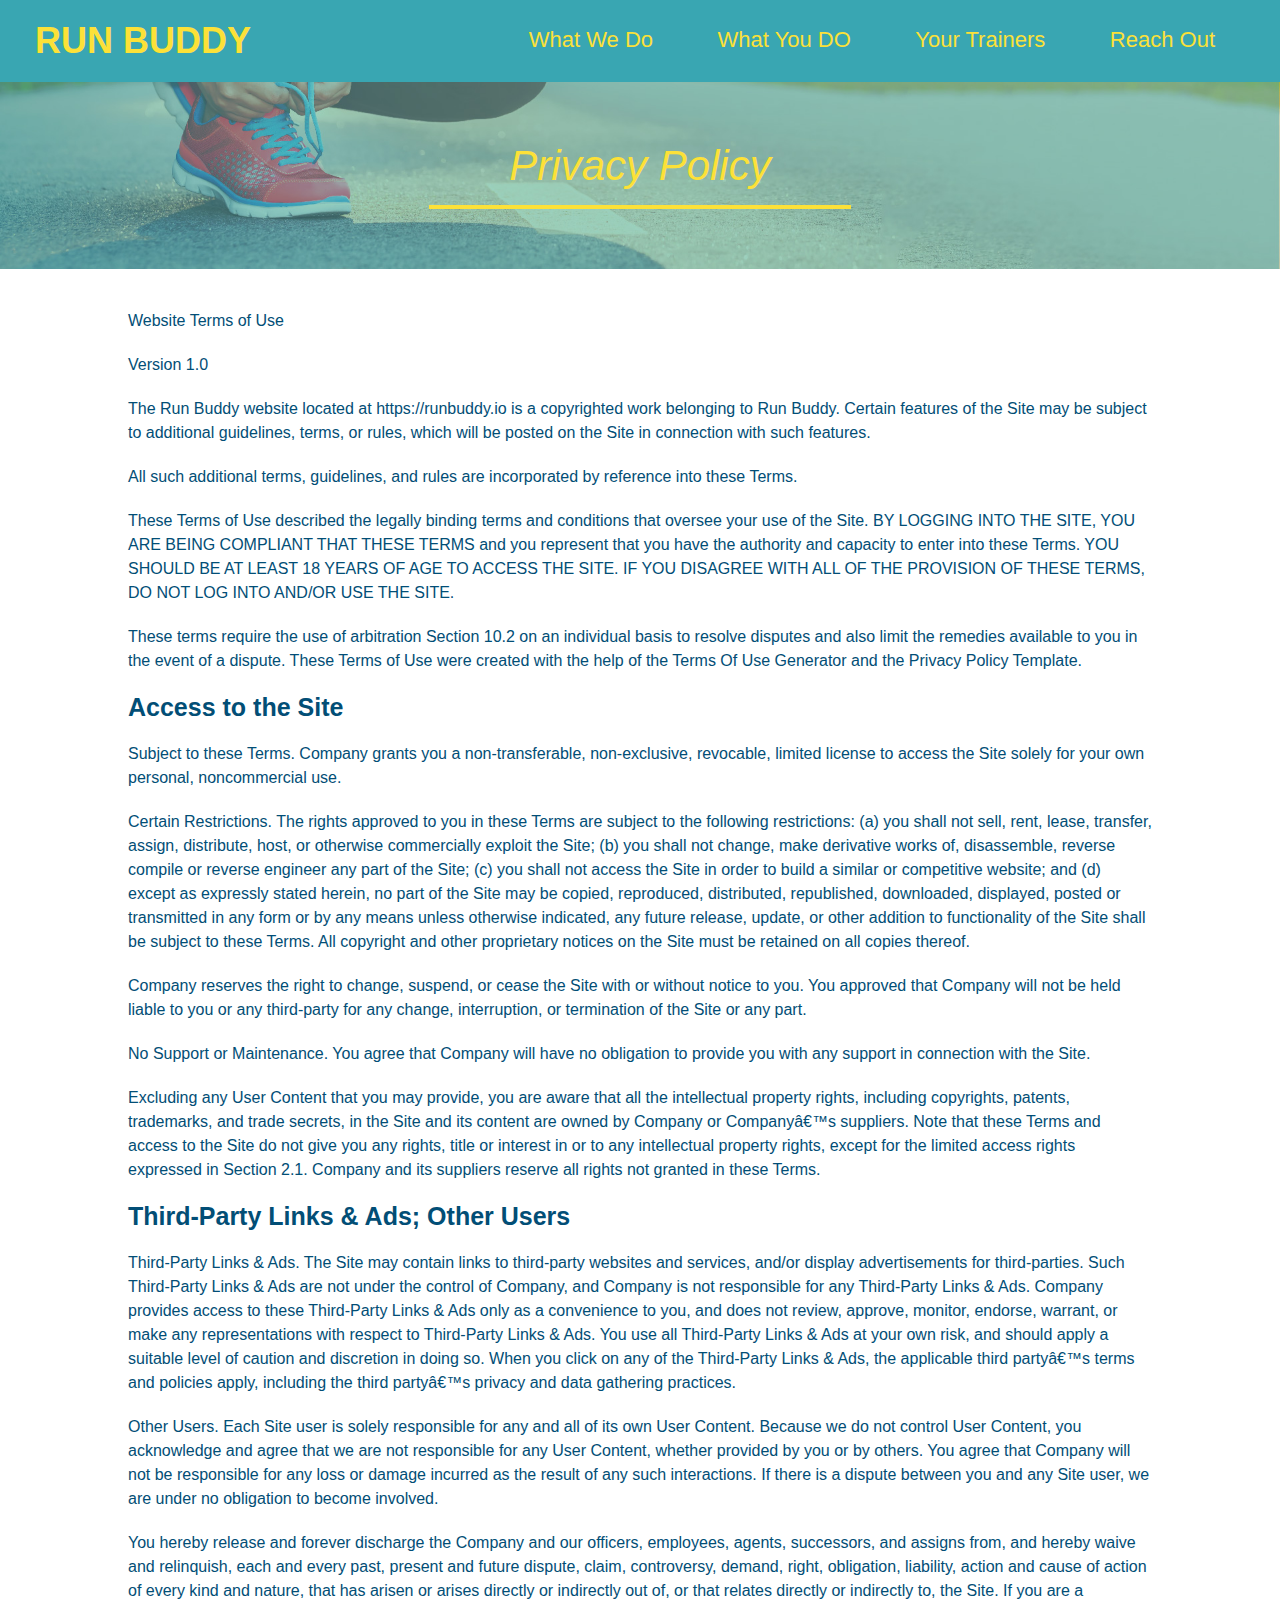
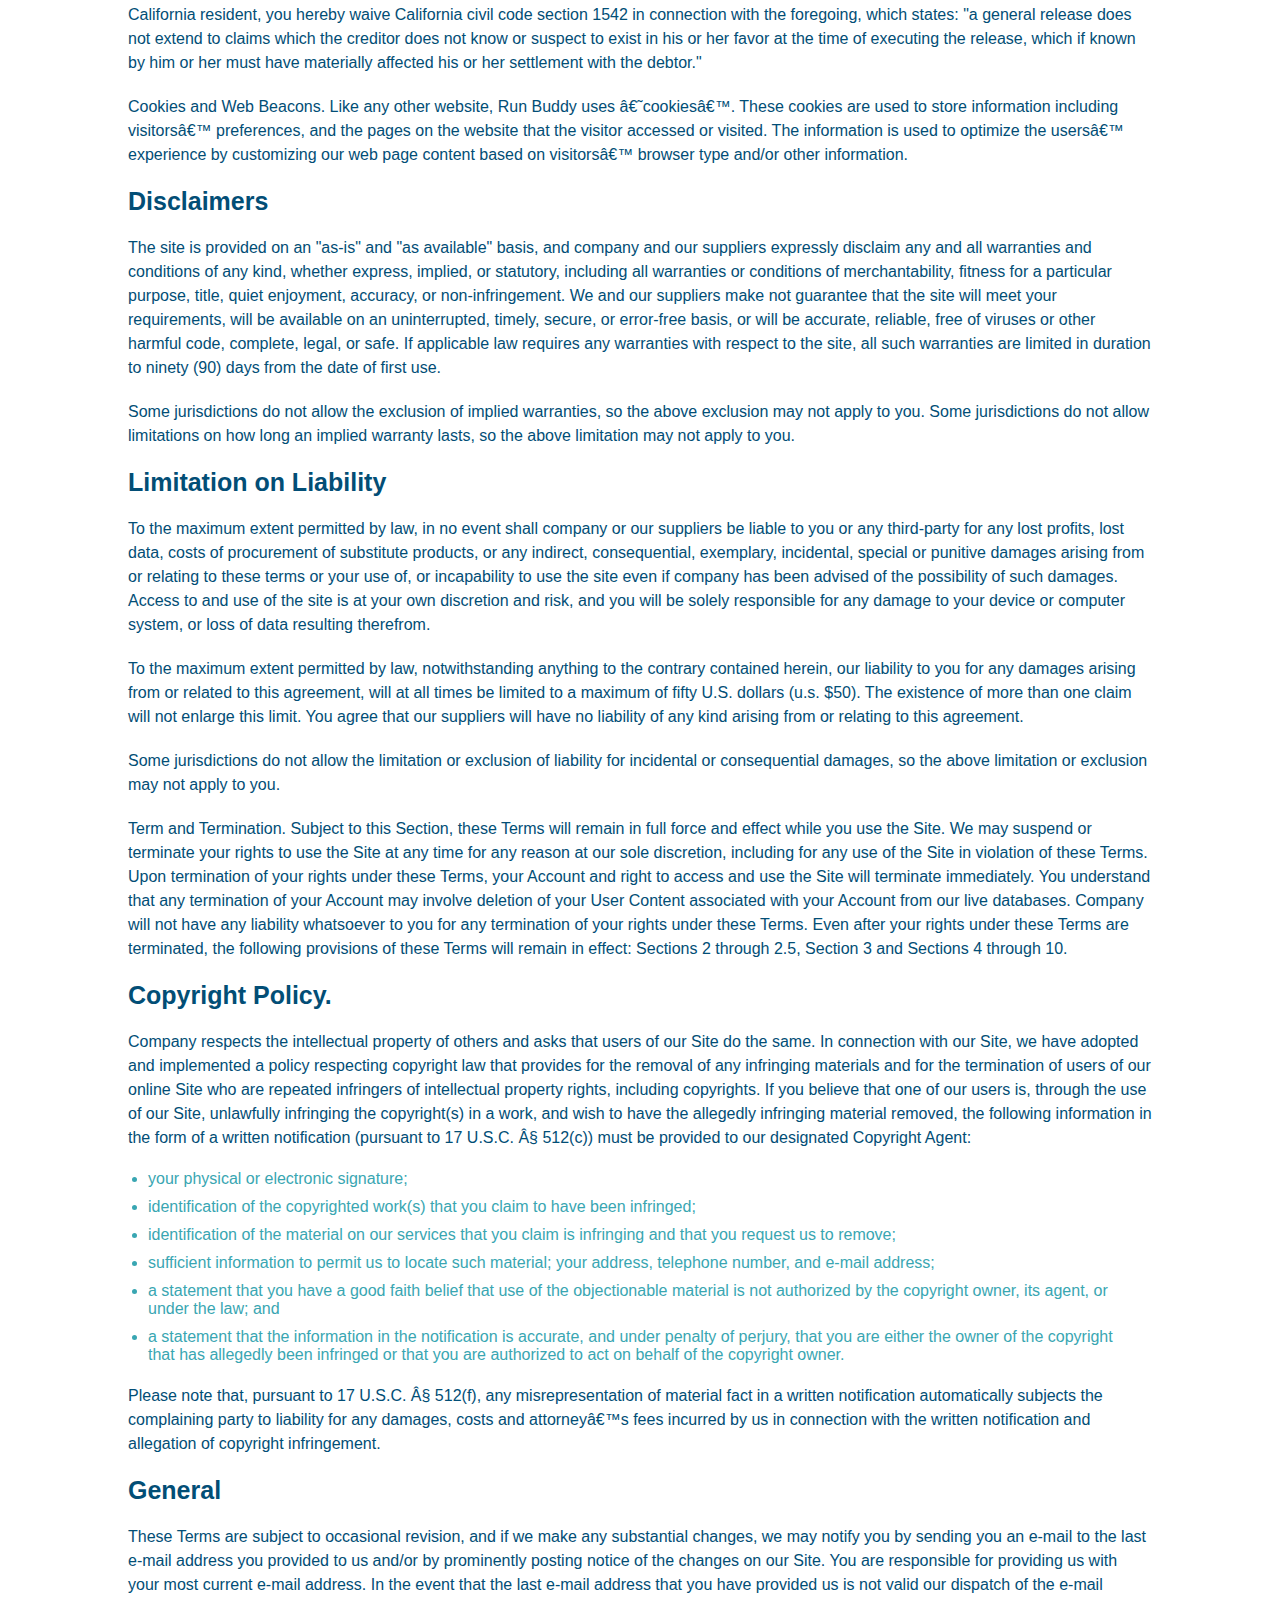
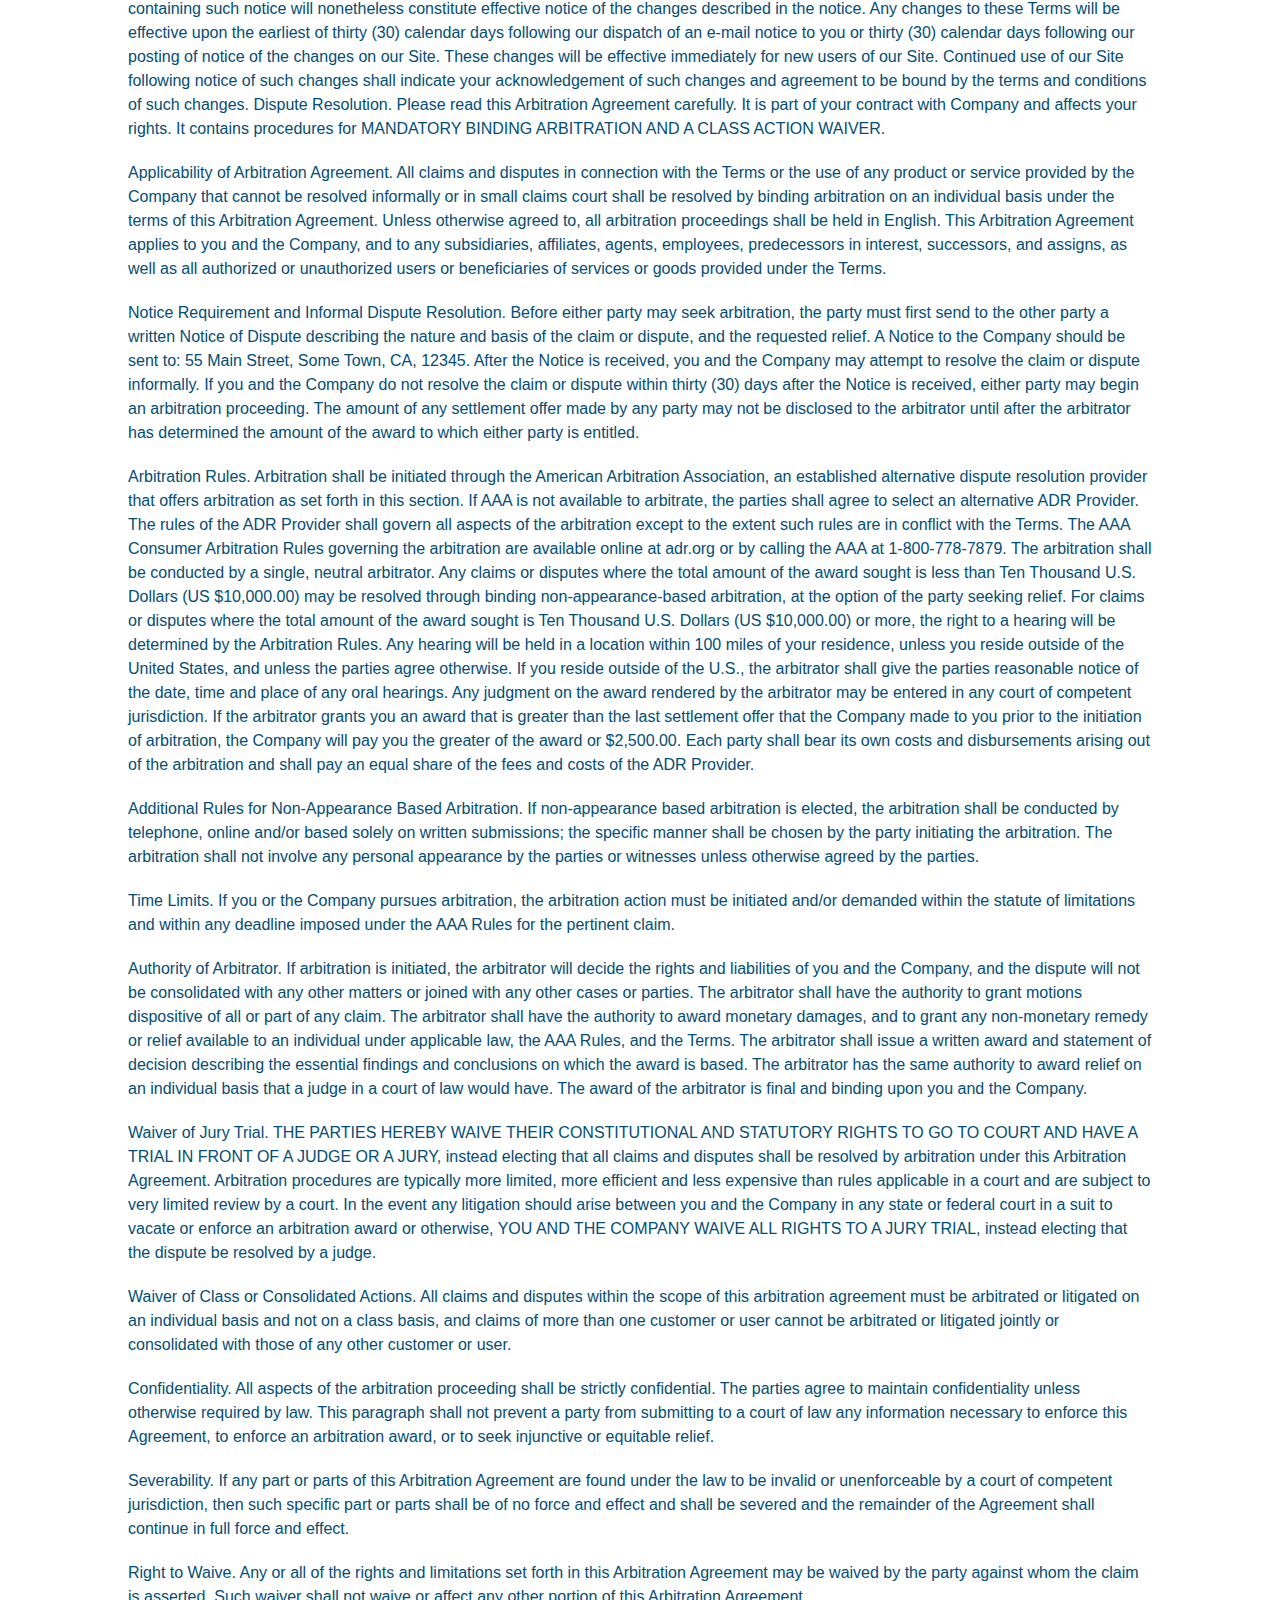
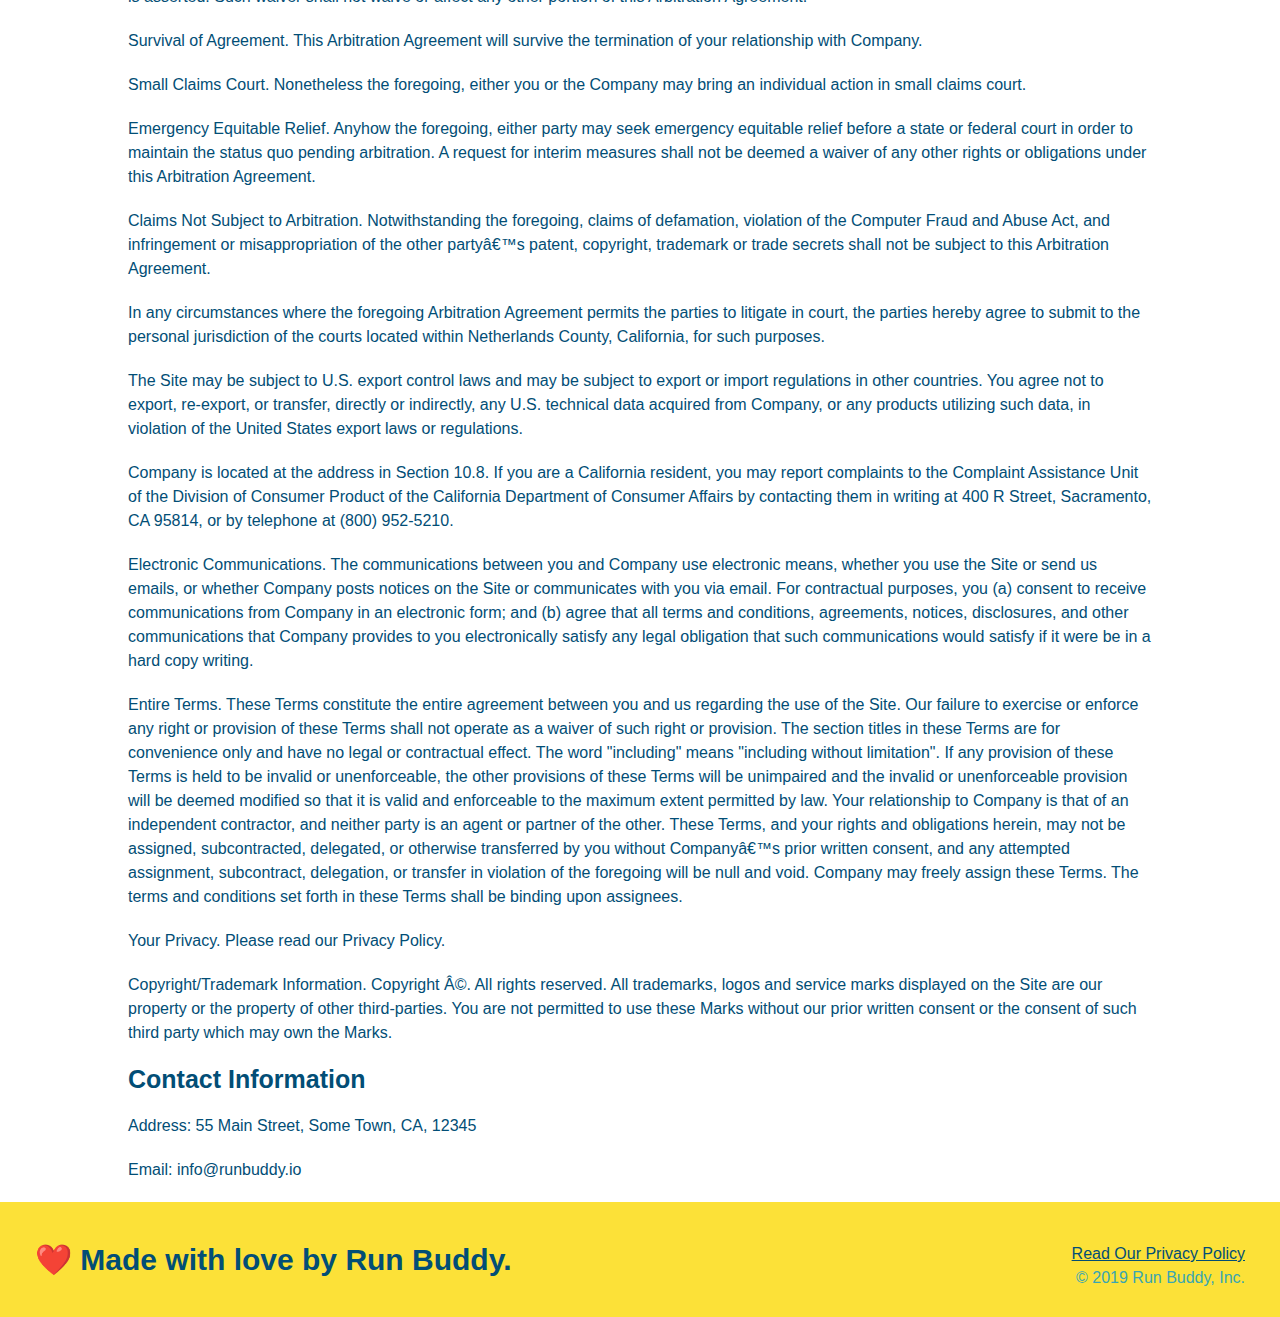
==== privacy-policy.html @ 594e15ac "update" ====
<!DOCTYPE html>
<html lang="en">
  <head>
    <meta charset="UTF-8" />
    <title>Privacy Policy - Run Buddy</title>
    <link rel="stylesheet" href="./assets/css/style.css" />
    <link rel="stylesheet" href="./assets/css/secondary-styles.css" />
  </head>
  <body>
    <header>
        <h1>
            <a href="/">RUN BUDDY</a>
        </h1>
        <nav>
            <!-- Unordered list element -->
            <ul>
                <!-- List item element     -->
                <li>
                    <!-- Anchor element -->
                    <a href="./index.html#what-we-do">What We Do</a>
                </li>
                <li>
                    <a href="./index.html#what-you-do">What You DO</a>
                </li>
                <li>
                    <a href="./index.html#your-trainers">Your Trainers</a>
                </li>
                <li>
                    <a href="./index.html#reach-out">Reach Out</a>
                </li>
            </ul>
        </nav>
      </header>
    <section class="hero">
        <h2 class="page-title">
            Privacy Policy
        </h2>
    </section>
    <article class="secondary-content">
        
      <p>
        Website Terms of Use
      </p>

      <p>
        Version 1.0
      </p>

      <p>
        The Run Buddy website located at https://runbuddy.io is a copyrighted work belonging to Run Buddy. Certain
        features of the Site may be subject to additional guidelines, terms, or rules, which will be posted on the Site
        in connection with such features.
      </p>

      <p>
        All such additional terms, guidelines, and rules are incorporated by reference into these Terms.
      </p>

      <p>
        These Terms of Use described the legally binding terms and conditions that oversee your use of the Site. BY
        LOGGING INTO THE SITE, YOU ARE BEING COMPLIANT THAT THESE TERMS and you represent that you have the authority
        and capacity to enter into these Terms. YOU SHOULD BE AT LEAST 18 YEARS OF AGE TO ACCESS THE SITE. IF YOU
        DISAGREE WITH ALL OF THE PROVISION OF THESE TERMS, DO NOT LOG INTO AND/OR USE THE SITE.
      </p>

      <p>
        These terms require the use of arbitration Section 10.2 on an individual basis to resolve disputes and also
        limit the remedies available to you in the event of a dispute. These Terms of Use were created with the help of
        the Terms Of Use Generator and the Privacy Policy Template.
      </p>

      <h3>
        Access to the Site
      </h3>

      <p>
        Subject to these Terms. Company grants you a non-transferable, non-exclusive, revocable, limited license to
        access the Site solely for your own personal, noncommercial use.
      </p>

      <p>
        Certain Restrictions. The rights approved to you in these Terms are subject to the following restrictions: (a)
        you shall not sell, rent, lease, transfer, assign, distribute, host, or otherwise commercially exploit the Site;
        (b) you shall not change, make derivative works of, disassemble, reverse compile or reverse engineer any part of
        the Site; (c) you shall not access the Site in order to build a similar or competitive website; and (d) except
        as expressly stated herein, no part of the Site may be copied, reproduced, distributed, republished, downloaded,
        displayed, posted or transmitted in any form or by any means unless otherwise indicated, any future release,
        update, or other addition to functionality of the Site shall be subject to these Terms. All copyright and other
        proprietary notices on the Site must be retained on all copies thereof.
      </p>

      <p>
        Company reserves the right to change, suspend, or cease the Site with or without notice to you. You approved
        that Company will not be held liable to you or any third-party for any change, interruption, or termination of
        the Site or any part.
      </p>

      <p>
        No Support or Maintenance. You agree that Company will have no obligation to provide you with any support in
        connection with the Site.
      </p>

      <p>
        Excluding any User Content that you may provide, you are aware that all the intellectual property rights,
        including copyrights, patents, trademarks, and trade secrets, in the Site and its content are owned by Company
        or Companyâ€™s suppliers. Note that these Terms and access to the Site do not give you any rights, title or
        interest in or to any intellectual property rights, except for the limited access rights expressed in Section
        2.1. Company and its suppliers reserve all rights not granted in these Terms.
      </p>

      <h3>
        Third-Party Links & Ads; Other Users
      </h3>

      <p>
        Third-Party Links & Ads. The Site may contain links to third-party websites and services, and/or display
        advertisements for third-parties. Such Third-Party Links & Ads are not under the control of Company, and Company
        is not responsible for any Third-Party Links & Ads. Company provides access to these Third-Party Links & Ads
        only as a convenience to you, and does not review, approve, monitor, endorse, warrant, or make any
        representations with respect to Third-Party Links & Ads. You use all Third-Party Links & Ads at your own risk,
        and should apply a suitable level of caution and discretion in doing so. When you click on any of the
        Third-Party Links & Ads, the applicable third partyâ€™s terms and policies apply, including the third partyâ€™s
        privacy and data gathering practices.
      </p>

      <p>
        Other Users. Each Site user is solely responsible for any and all of its own User Content. Because we do not
        control User Content, you acknowledge and agree that we are not responsible for any User Content, whether
        provided by you or by others. You agree that Company will not be responsible for any loss or damage incurred as
        the result of any such interactions. If there is a dispute between you and any Site user, we are under no
        obligation to become involved.
      </p>

      <p>
        You hereby release and forever discharge the Company and our officers, employees, agents, successors, and
        assigns from, and hereby waive and relinquish, each and every past, present and future dispute, claim,
        controversy, demand, right, obligation, liability, action and cause of action of every kind and nature, that has
        arisen or arises directly or indirectly out of, or that relates directly or indirectly to, the Site. If you are
        a California resident, you hereby waive California civil code section 1542 in connection with the foregoing,
        which states: "a general release does not extend to claims which the creditor does not know or suspect to exist
        in his or her favor at the time of executing the release, which if known by him or her must have materially
        affected his or her settlement with the debtor."
      </p>

      <p>
        Cookies and Web Beacons. Like any other website, Run Buddy uses â€˜cookiesâ€™. These cookies are used to store
        information including visitorsâ€™ preferences, and the pages on the website that the visitor accessed or visited.
        The information is used to optimize the usersâ€™ experience by customizing our web page content based on visitorsâ€™
        browser type and/or other information.
      </p>

      <h3>
        Disclaimers
      </h3>

      <p>
        The site is provided on an "as-is" and "as available" basis, and company and our suppliers expressly disclaim
        any and all warranties and conditions of any kind, whether express, implied, or statutory, including all
        warranties or conditions of merchantability, fitness for a particular purpose, title, quiet enjoyment, accuracy,
        or non-infringement. We and our suppliers make not guarantee that the site will meet your requirements, will be
        available on an uninterrupted, timely, secure, or error-free basis, or will be accurate, reliable, free of
        viruses or other harmful code, complete, legal, or safe. If applicable law requires any warranties with respect
        to the site, all such warranties are limited in duration to ninety (90) days from the date of first use.
      </p>

      <p>
        Some jurisdictions do not allow the exclusion of implied warranties, so the above exclusion may not apply to
        you. Some jurisdictions do not allow limitations on how long an implied warranty lasts, so the above limitation
        may not apply to you.
      </p>

      <h3>
        Limitation on Liability
      </h3>

      <p>
        To the maximum extent permitted by law, in no event shall company or our suppliers be liable to you or any
        third-party for any lost profits, lost data, costs of procurement of substitute products, or any indirect,
        consequential, exemplary, incidental, special or punitive damages arising from or relating to these terms or
        your use of, or incapability to use the site even if company has been advised of the possibility of such
        damages. Access to and use of the site is at your own discretion and risk, and you will be solely responsible
        for any damage to your device or computer system, or loss of data resulting therefrom.
      </p>

      <p>
        To the maximum extent permitted by law, notwithstanding anything to the contrary contained herein, our liability
        to you for any damages arising from or related to this agreement, will at all times be limited to a maximum of
        fifty U.S. dollars (u.s. $50). The existence of more than one claim will not enlarge this limit. You agree that
        our suppliers will have no liability of any kind arising from or relating to this agreement.
      </p>

      <p>
        Some jurisdictions do not allow the limitation or exclusion of liability for incidental or consequential
        damages, so the above limitation or exclusion may not apply to you.
      </p>

      <p>
        Term and Termination. Subject to this Section, these Terms will remain in full force and effect while you use
        the Site. We may suspend or terminate your rights to use the Site at any time for any reason at our sole
        discretion, including for any use of the Site in violation of these Terms. Upon termination of your rights under
        these Terms, your Account and right to access and use the Site will terminate immediately. You understand that
        any termination of your Account may involve deletion of your User Content associated with your Account from our
        live databases. Company will not have any liability whatsoever to you for any termination of your rights under
        these Terms. Even after your rights under these Terms are terminated, the following provisions of these Terms
        will remain in effect: Sections 2 through 2.5, Section 3 and Sections 4 through 10.
      </p>

      <h3>
        Copyright Policy.
      </h3>

      <p>
        Company respects the intellectual property of others and asks that users of our Site do the same. In connection
        with our Site, we have adopted and implemented a policy respecting copyright law that provides for the removal
        of any infringing materials and for the termination of users of our online Site who are repeated infringers of
        intellectual property rights, including copyrights. If you believe that one of our users is, through the use of
        our Site, unlawfully infringing the copyright(s) in a work, and wish to have the allegedly infringing material
        removed, the following information in the form of a written notification (pursuant to 17 U.S.C. Â§ 512(c)) must
        be provided to our designated Copyright Agent:
      </p>

      <ul>
        <li>
          your physical or electronic signature;
        </li>
        <li>
          identification of the copyrighted work(s) that you claim to have been infringed;
        </li>
        <li>
          identification of the material on our services that you claim is infringing and that you request us to remove;
        </li>
        <li>
          sufficient information to permit us to locate such material; your address, telephone number, and e-mail
          address;
        </li>
        <li>
          a statement that you have a good faith belief that use of the objectionable material is not authorized by the
          copyright owner, its agent, or under the law; and
        </li>
        <li>
          a statement that the information in the notification is accurate, and under penalty of perjury, that you are
          either the owner of the copyright that has allegedly been infringed or that you are authorized to act on
          behalf of the copyright owner.
        </li>
      </ul>

      <p>
        Please note that, pursuant to 17 U.S.C. Â§ 512(f), any misrepresentation of material fact in a written
        notification automatically subjects the complaining party to liability for any damages, costs and attorneyâ€™s
        fees incurred by us in connection with the written notification and allegation of copyright infringement.
      </p>

      <h3>
        General
      </h3>

      <p>
        These Terms are subject to occasional revision, and if we make any substantial changes, we may notify you by
        sending you an e-mail to the last e-mail address you provided to us and/or by prominently posting notice of the
        changes on our Site. You are responsible for providing us with your most current e-mail address. In the event
        that the last e-mail address that you have provided us is not valid our dispatch of the e-mail containing such
        notice will nonetheless constitute effective notice of the changes described in the notice. Any changes to these
        Terms will be effective upon the earliest of thirty (30) calendar days following our dispatch of an e-mail
        notice to you or thirty (30) calendar days following our posting of notice of the changes on our Site. These
        changes will be effective immediately for new users of our Site. Continued use of our Site following notice of
        such changes shall indicate your acknowledgement of such changes and agreement to be bound by the terms and
        conditions of such changes. Dispute Resolution. Please read this Arbitration Agreement carefully. It is part of
        your contract with Company and affects your rights. It contains procedures for MANDATORY BINDING ARBITRATION AND
        A CLASS ACTION WAIVER.
      </p>

      <p>
        Applicability of Arbitration Agreement. All claims and disputes in connection with the Terms or the use of any
        product or service provided by the Company that cannot be resolved informally or in small claims court shall be
        resolved by binding arbitration on an individual basis under the terms of this Arbitration Agreement. Unless
        otherwise agreed to, all arbitration proceedings shall be held in English. This Arbitration Agreement applies to
        you and the Company, and to any subsidiaries, affiliates, agents, employees, predecessors in interest,
        successors, and assigns, as well as all authorized or unauthorized users or beneficiaries of services or goods
        provided under the Terms.
      </p>

      <p>
        Notice Requirement and Informal Dispute Resolution. Before either party may seek arbitration, the party must
        first send to the other party a written Notice of Dispute describing the nature and basis of the claim or
        dispute, and the requested relief. A Notice to the Company should be sent to: 55 Main Street, Some Town, CA,
        12345. After the Notice is received, you and the Company may attempt to resolve the claim or dispute informally.
        If you and the Company do not resolve the claim or dispute within thirty (30) days after the Notice is received,
        either party may begin an arbitration proceeding. The amount of any settlement offer made by any party may not
        be disclosed to the arbitrator until after the arbitrator has determined the amount of the award to which either
        party is entitled.
      </p>

      <p>
        Arbitration Rules. Arbitration shall be initiated through the American Arbitration Association, an established
        alternative dispute resolution provider that offers arbitration as set forth in this section. If AAA is not
        available to arbitrate, the parties shall agree to select an alternative ADR Provider. The rules of the ADR
        Provider shall govern all aspects of the arbitration except to the extent such rules are in conflict with the
        Terms. The AAA Consumer Arbitration Rules governing the arbitration are available online at adr.org or by
        calling the AAA at 1-800-778-7879. The arbitration shall be conducted by a single, neutral arbitrator. Any
        claims or disputes where the total amount of the award sought is less than Ten Thousand U.S. Dollars (US
        $10,000.00) may be resolved through binding non-appearance-based arbitration, at the option of the party seeking
        relief. For claims or disputes where the total amount of the award sought is Ten Thousand U.S. Dollars (US
        $10,000.00) or more, the right to a hearing will be determined by the Arbitration Rules. Any hearing will be
        held in a location within 100 miles of your residence, unless you reside outside of the United States, and
        unless the parties agree otherwise. If you reside outside of the U.S., the arbitrator shall give the parties
        reasonable notice of the date, time and place of any oral hearings. Any judgment on the award rendered by the
        arbitrator may be entered in any court of competent jurisdiction. If the arbitrator grants you an award that is
        greater than the last settlement offer that the Company made to you prior to the initiation of arbitration, the
        Company will pay you the greater of the award or $2,500.00. Each party shall bear its own costs and
        disbursements arising out of the arbitration and shall pay an equal share of the fees and costs of the ADR
        Provider.
      </p>

      <p>
        Additional Rules for Non-Appearance Based Arbitration. If non-appearance based arbitration is elected, the
        arbitration shall be conducted by telephone, online and/or based solely on written submissions; the specific
        manner shall be chosen by the party initiating the arbitration. The arbitration shall not involve any personal
        appearance by the parties or witnesses unless otherwise agreed by the parties.
      </p>

      <p>
        Time Limits. If you or the Company pursues arbitration, the arbitration action must be initiated and/or demanded
        within the statute of limitations and within any deadline imposed under the AAA Rules for the pertinent claim.
      </p>

      <p>
        Authority of Arbitrator. If arbitration is initiated, the arbitrator will decide the rights and liabilities of
        you and the Company, and the dispute will not be consolidated with any other matters or joined with any other
        cases or parties. The arbitrator shall have the authority to grant motions dispositive of all or part of any
        claim. The arbitrator shall have the authority to award monetary damages, and to grant any non-monetary remedy
        or relief available to an individual under applicable law, the AAA Rules, and the Terms. The arbitrator shall
        issue a written award and statement of decision describing the essential findings and conclusions on which the
        award is based. The arbitrator has the same authority to award relief on an individual basis that a judge in a
        court of law would have. The award of the arbitrator is final and binding upon you and the Company.
      </p>

      <p>
        Waiver of Jury Trial. THE PARTIES HEREBY WAIVE THEIR CONSTITUTIONAL AND STATUTORY RIGHTS TO GO TO COURT AND HAVE
        A TRIAL IN FRONT OF A JUDGE OR A JURY, instead electing that all claims and disputes shall be resolved by
        arbitration under this Arbitration Agreement. Arbitration procedures are typically more limited, more efficient
        and less expensive than rules applicable in a court and are subject to very limited review by a court. In the
        event any litigation should arise between you and the Company in any state or federal court in a suit to vacate
        or enforce an arbitration award or otherwise, YOU AND THE COMPANY WAIVE ALL RIGHTS TO A JURY TRIAL, instead
        electing that the dispute be resolved by a judge.
      </p>

      <p>
        Waiver of Class or Consolidated Actions. All claims and disputes within the scope of this arbitration agreement
        must be arbitrated or litigated on an individual basis and not on a class basis, and claims of more than one
        customer or user cannot be arbitrated or litigated jointly or consolidated with those of any other customer or
        user.
      </p>

      <p>
        Confidentiality. All aspects of the arbitration proceeding shall be strictly confidential. The parties agree to
        maintain confidentiality unless otherwise required by law. This paragraph shall not prevent a party from
        submitting to a court of law any information necessary to enforce this Agreement, to enforce an arbitration
        award, or to seek injunctive or equitable relief.
      </p>

      <p>
        Severability. If any part or parts of this Arbitration Agreement are found under the law to be invalid or
        unenforceable by a court of competent jurisdiction, then such specific part or parts shall be of no force and
        effect and shall be severed and the remainder of the Agreement shall continue in full force and effect.
      </p>

      <p>
        Right to Waive. Any or all of the rights and limitations set forth in this Arbitration Agreement may be waived
        by the party against whom the claim is asserted. Such waiver shall not waive or affect any other portion of this
        Arbitration Agreement.
      </p>

      <p>
        Survival of Agreement. This Arbitration Agreement will survive the termination of your relationship with
        Company.
      </p>

      <p>
        Small Claims Court. Nonetheless the foregoing, either you or the Company may bring an individual action in small
        claims court.
      </p>

      <p>
        Emergency Equitable Relief. Anyhow the foregoing, either party may seek emergency equitable relief before a
        state or federal court in order to maintain the status quo pending arbitration. A request for interim measures
        shall not be deemed a waiver of any other rights or obligations under this Arbitration Agreement.
      </p>

      <p>
        Claims Not Subject to Arbitration. Notwithstanding the foregoing, claims of defamation, violation of the
        Computer Fraud and Abuse Act, and infringement or misappropriation of the other partyâ€™s patent, copyright,
        trademark or trade secrets shall not be subject to this Arbitration Agreement.
      </p>

      <p>
        In any circumstances where the foregoing Arbitration Agreement permits the parties to litigate in court, the
        parties hereby agree to submit to the personal jurisdiction of the courts located within Netherlands County,
        California, for such purposes.
      </p>

      <p>
        The Site may be subject to U.S. export control laws and may be subject to export or import regulations in other
        countries. You agree not to export, re-export, or transfer, directly or indirectly, any U.S. technical data
        acquired from Company, or any products utilizing such data, in violation of the United States export laws or
        regulations.
      </p>

      <p>
        Company is located at the address in Section 10.8. If you are a California resident, you may report complaints
        to the Complaint Assistance Unit of the Division of Consumer Product of the California Department of Consumer
        Affairs by contacting them in writing at 400 R Street, Sacramento, CA 95814, or by telephone at (800) 952-5210.
      </p>

      <p>
        Electronic Communications. The communications between you and Company use electronic means, whether you use the
        Site or send us emails, or whether Company posts notices on the Site or communicates with you via email. For
        contractual purposes, you (a) consent to receive communications from Company in an electronic form; and (b)
        agree that all terms and conditions, agreements, notices, disclosures, and other communications that Company
        provides to you electronically satisfy any legal obligation that such communications would satisfy if it were be
        in a hard copy writing.
      </p>

      <p>
        Entire Terms. These Terms constitute the entire agreement between you and us regarding the use of the Site. Our
        failure to exercise or enforce any right or provision of these Terms shall not operate as a waiver of such right
        or provision. The section titles in these Terms are for convenience only and have no legal or contractual
        effect. The word "including" means "including without limitation". If any provision of these Terms is held to be
        invalid or unenforceable, the other provisions of these Terms will be unimpaired and the invalid or
        unenforceable provision will be deemed modified so that it is valid and enforceable to the maximum extent
        permitted by law. Your relationship to Company is that of an independent contractor, and neither party is an
        agent or partner of the other. These Terms, and your rights and obligations herein, may not be assigned,
        subcontracted, delegated, or otherwise transferred by you without Companyâ€™s prior written consent, and any
        attempted assignment, subcontract, delegation, or transfer in violation of the foregoing will be null and void.
        Company may freely assign these Terms. The terms and conditions set forth in these Terms shall be binding upon
        assignees.
      </p>

      <p>
        Your Privacy. Please read our Privacy Policy.
      </p>

      <p>
        Copyright/Trademark Information. Copyright Â©. All rights reserved. All trademarks, logos and service marks
        displayed on the Site are our property or the property of other third-parties. You are not permitted to use
        these Marks without our prior written consent or the consent of such third party which may own the Marks.
      </p>

      <h3>
        Contact Information
      </h3>

      <p>
        Address: 55 Main Street, Some Town, CA, 12345
      </p>

      <p>
        Email: info@runbuddy.io
      </p>

    </article>
      <footer>
        <h2>❤️ Made with love by Run Buddy.</h2>
        <div>
            <a href="#">Read Our Privacy Policy</a><br />
            &copy; 2019 Run Buddy, Inc.
          </div>
      </footer>
  </body>
</html>
---- assets/css/style.css ----
body {
  /* more on this crazy alphanumerical value in a minute! */
  color: #39a6b2;
  font-family: Helvetica, Arial, sans-serif;
}
* {
  margin: 0;
  padding: 0;
  box-sizing: border-box;
}

/* apply styles to <header> */
header {
  padding: 20px 35px;
  background-color: #39a6b2;
}
header h1 {
  font-weight: bold;
  font-size: 36px;
  color: #fce138;
  margin: 0;
}

header a {
  text-decoration: none;
  color: #fce138;
}
header nav {
  float: right;
  margin: 7px 0;
}
header nav ul li {
  display: inline;
}
header nav ul li a {
  margin: 0 30px;
  font-weight: lighter;
  font-size: 22px;
}
header h1 {
  font-weight: bold;
  font-size: 36px;
  color: #fce138;
  margin: 0;
  display: inline;
}
footer {
  background: #fce138;
  width: 100%;
  padding: 40px 35px;
}
footer h2 {
  display: inline;
  color: #024e76;
  font-size: 30px;
  margin: 0;
}
footer div {
  float: right;
  line-height: 1.5;
  text-align: right;
}
footer a {
  color: #024e76;
}
section {
  padding: 60px;
}
/* Hero Style Start */
.hero {
  background-image: url("../images/hero-bg.jpg");
  height: 600px;
  background-size: cover;
  background-position: center;
  position: relative;
}
.hero-form button {
  color: #fce138;
  background-color: #024e76;
  border: none;
  padding: 10px 20px;
  font-size: 16px;
}
/* Hero Style End */
.hero-form {
  border: 3px solid #024e76;
  background-color: #fce138;
  padding: 20px;
  width: 500px;
  color: #024e76;
  position: absolute;
  bottom: 120px;
  right: 140px; 
}
.hero-form h3 {
  margin: 0;
  font-size: 24px;
}
.hero-form p {
  margin: 5px 0 15px 0;
}
.form-input {
  border: 1px solid #024e76;
  display: block;
  padding: 7px 15px;
  font-size: 16px;
  color: #024e76;
  width: 100%;
  margin-bottom: 15px;
}
.hero-form label {
  margin: 0 5px;
}
.intro {
  text-align: center;
}
.intro p {
  line-height: 1.7;
  color: #39a6b2;
  width: 80%;
  font-size: 20px;
  margin: 0 auto;
}
.steps {
  text-align: center;
  background: #fce138;
}

.section-title {
  font-size: 55px;
  color: #024e76;
  margin-bottom: 35px;
  padding: 0 100px 20px 100px;
  display: inline-block;
  border-bottom: 3px solid;
}
.primary-border {
  border-color: #fce138;
}
.secondary-border {
  border-color: #39a6b2;
}
.steps div {
  margin-bottom: 80px;
}
.steps img {
  width: 15%;
  margin: 10px 0;
}
.steps h3 {
  color: #024e76;
  font-size: 46px;
  margin-top: 10px;
}
.steps p {
  color: #39a6b2;
  font-size: 23px;
}
.steps span {
  font-size: 38px;
}
.trainers {
  text-align: center;
}
.trainer {
  overflow: auto;
  width: 900px;
  margin: 0 auto 30px auto;
  background: #024e76;
  color: #fce138;
}
.trainer img {
  width: 35%;
  float: left;
}

.trainer-bio {
  padding: 35px;
  float: left;
  width: 65%;
}
.text-left {
  text-align: left;
}

.text-right {
  text-align: right;
}
.trainer-bio h3 {
  font-size: 32px;
  margin-bottom: 8px;
}

.trainer-bio h4 {
  font-weight: lighter;
  font-size: 26px;
  margin-bottom: 25px;
}

.trainer-bio p {
  font-size: 17px;
  line-height: 1.3;
}
.contact {
  background-color: #024e76;
  text-align: center;
}
.contact h2 {
  color: #fce138;
}
.contact-info iframe {
  width: 400px;
  height: 400px;
}
.contact-info div {
  width: 410px;
  display: inline-block;
  vertical-align: top;
  text-align: left;
  margin: 30px 0 0 60px;
  color: white;
  
}
.contact-info div h3 {
  color: #fce138;
  font-size: 32px;
  
}
.contact-info p, .contact-info address {
  margin: 20px 0;
  line-height: 1.5;
  font-size: 20px;
  font-style: normal;
}
.contact-info a {
  color: #fce138;
}

/* REACH OUT STYLES END */
---- assets/css/secondary-styles.css ----
.hero {
    background-position: bottom;
    height: auto;
    text-align: center;
    margin-bottom: 40px;
  }
  .page-title {
      color: #fce138;
      display: inline-block;
      border-bottom: 4px solid #fce138;
      padding: 0 80px 15px 80px;
      font-weight: normal;
      font-size: 42px;
      font-style: italic;
  }
  .secondary-content {
    width: 80%;
    margin: 0 auto;
    color: #024e76;

  }
  .secondary-content h3 {
    font-size: 25px;
    margin: 20px 0;

  }
  .secondary-content p {
      font-size: 16px;
      line-height: 1.5;
      margin: 20px 0;

  }
  .secondary-content ul {
      margin: 15px 20px;
  }
  .secondary-content li {
      color: #39a6b2;
      margin: 10px 0;
  }
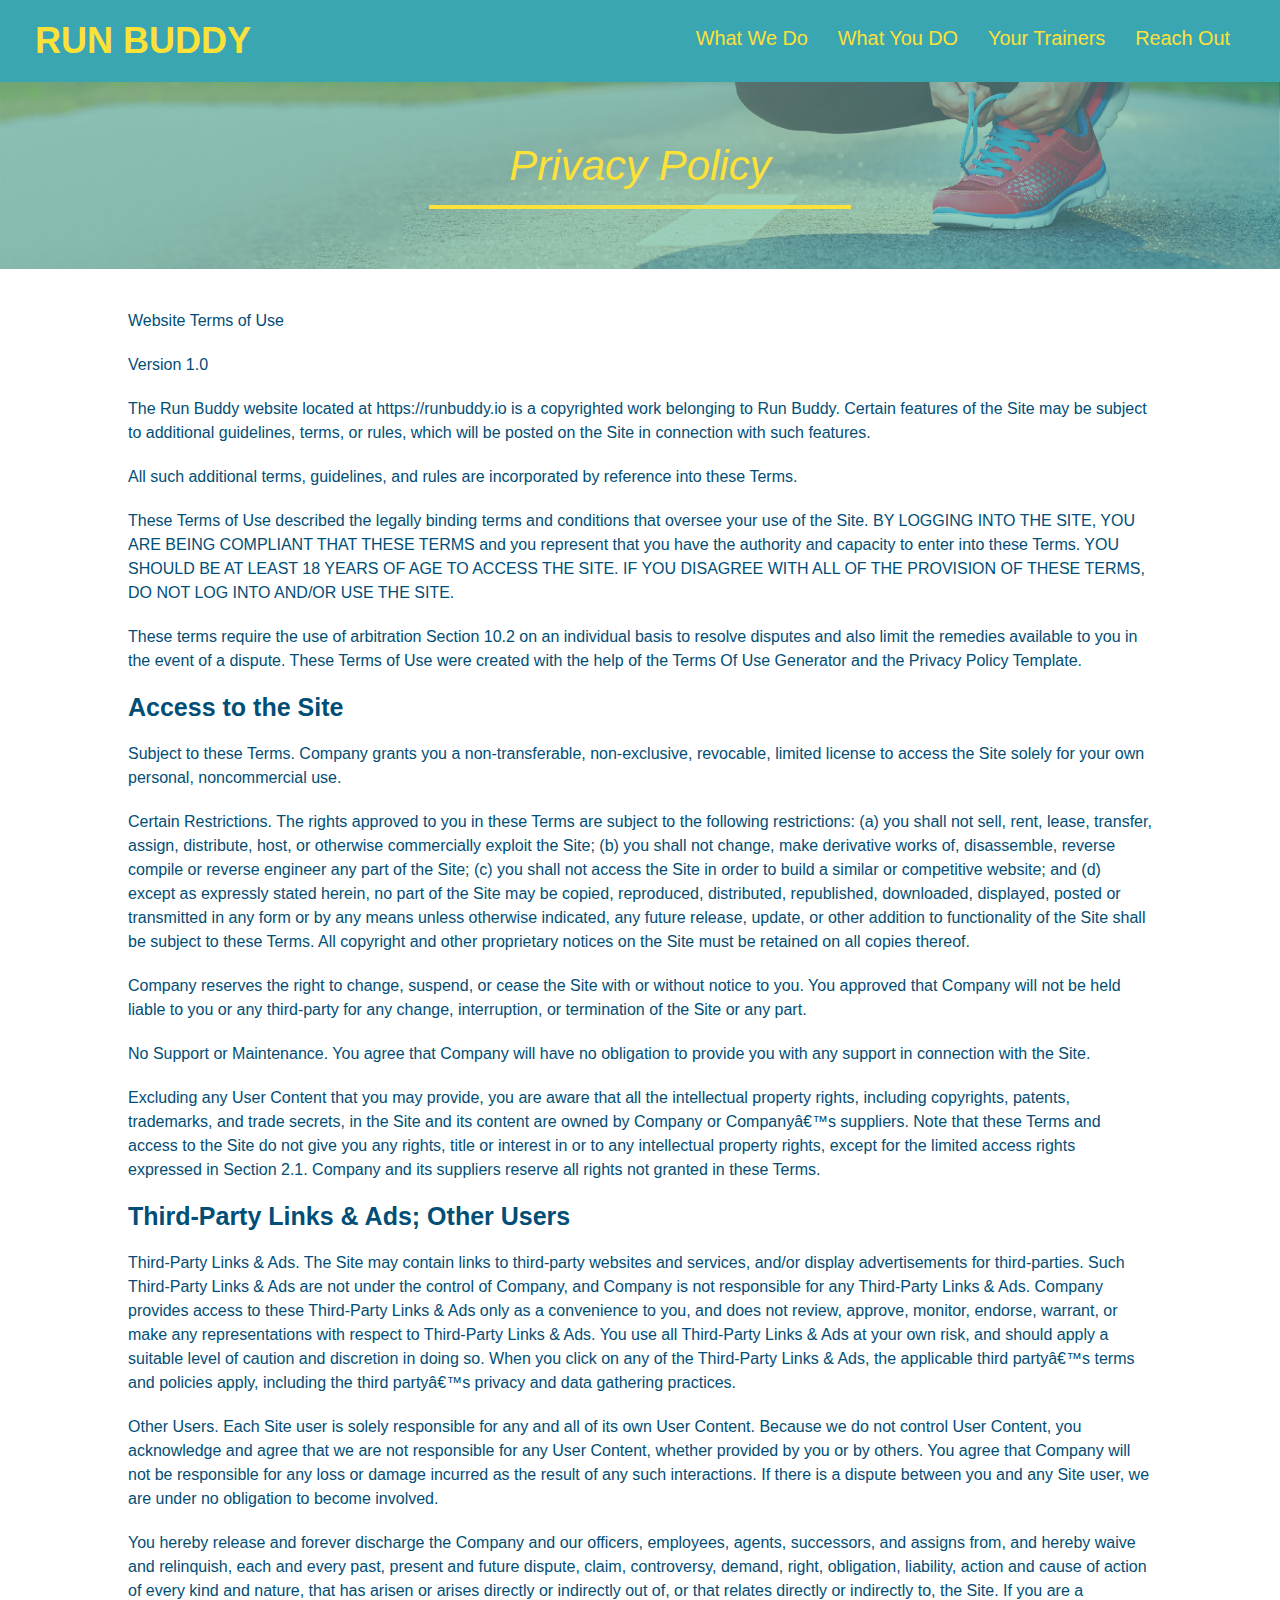
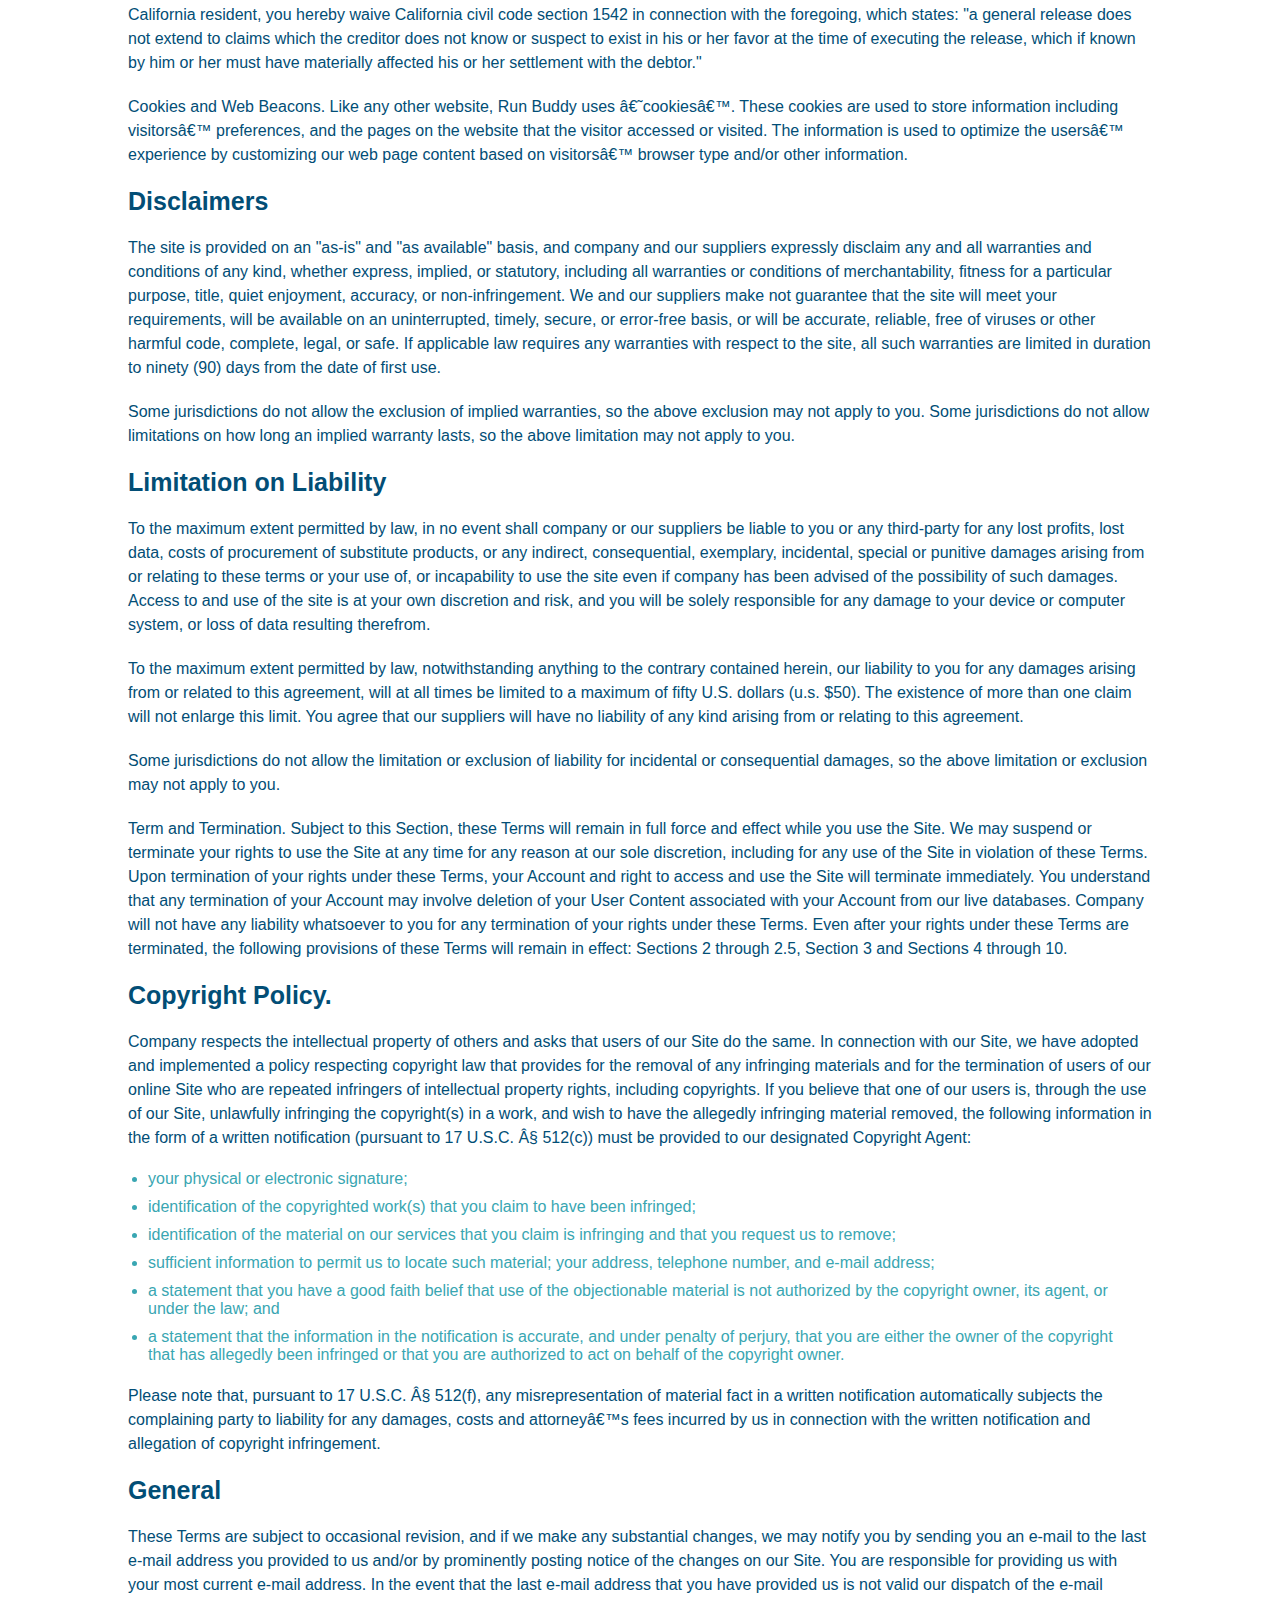
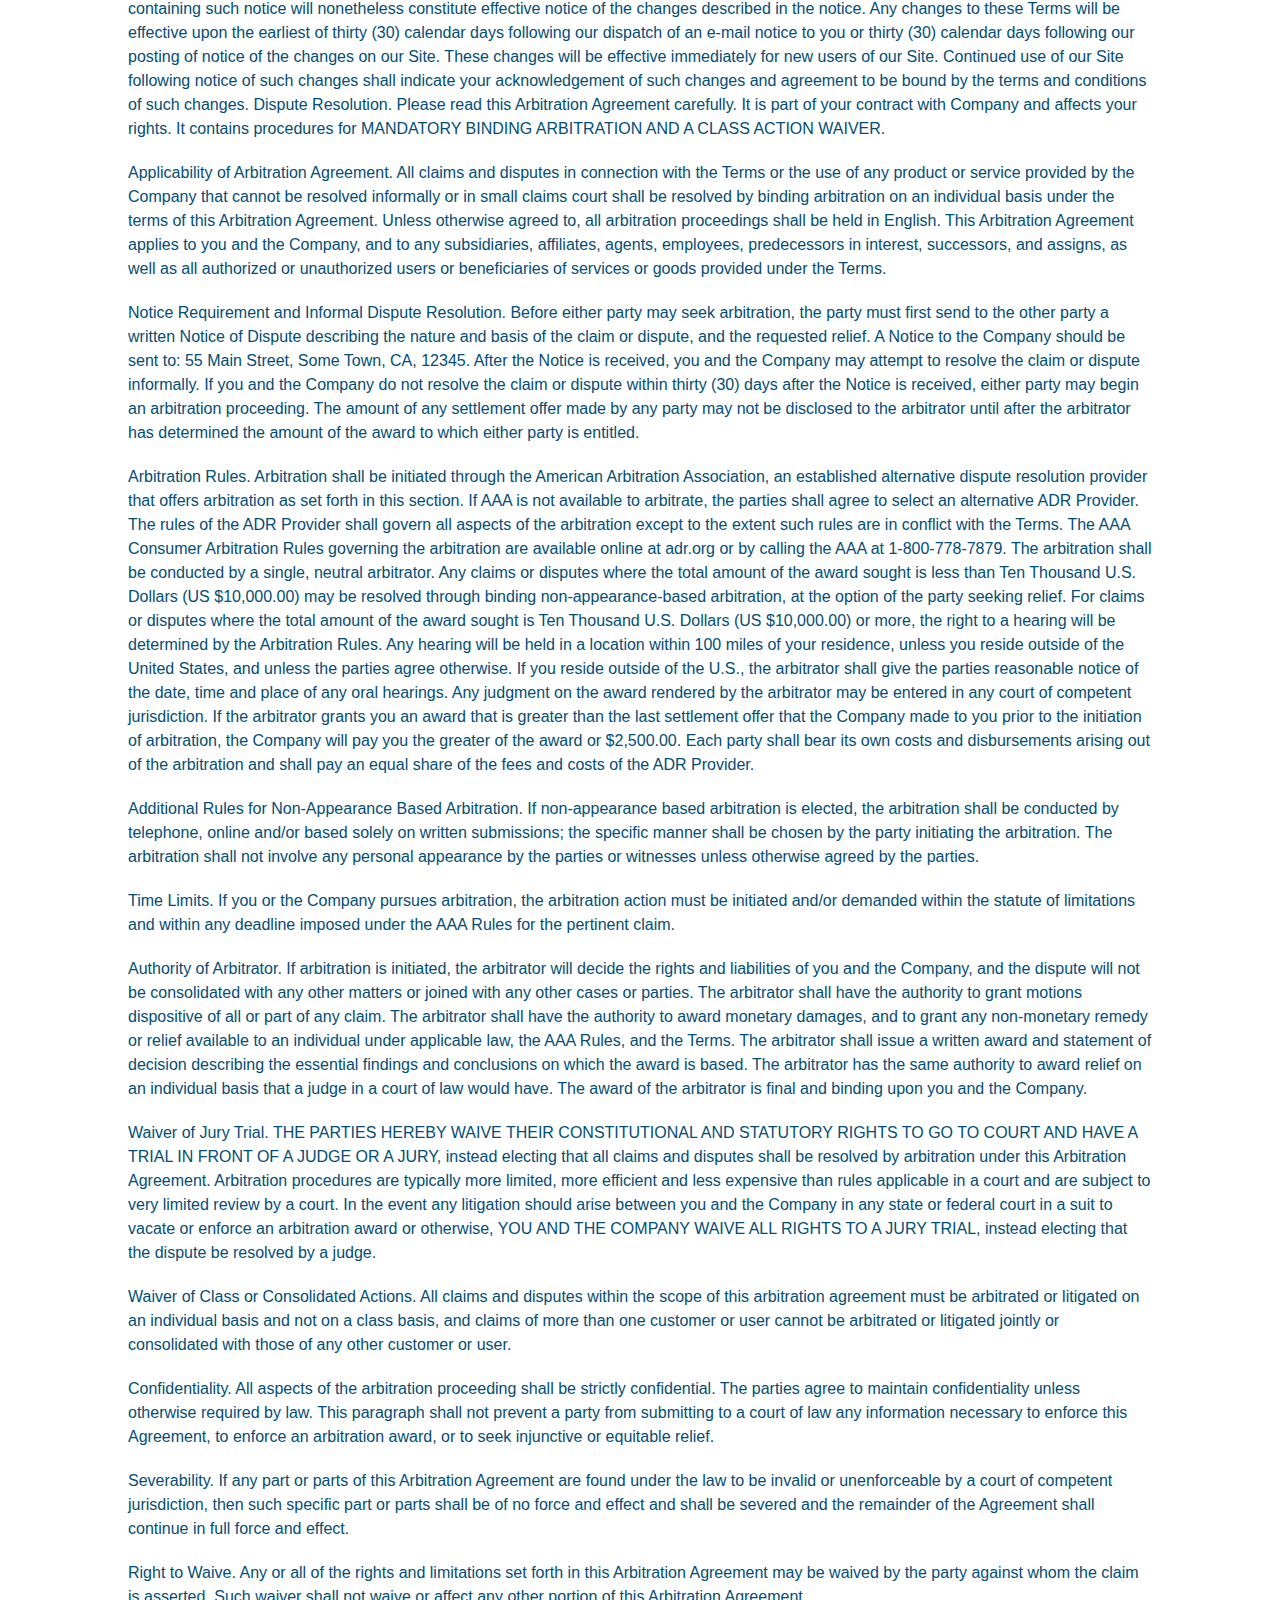
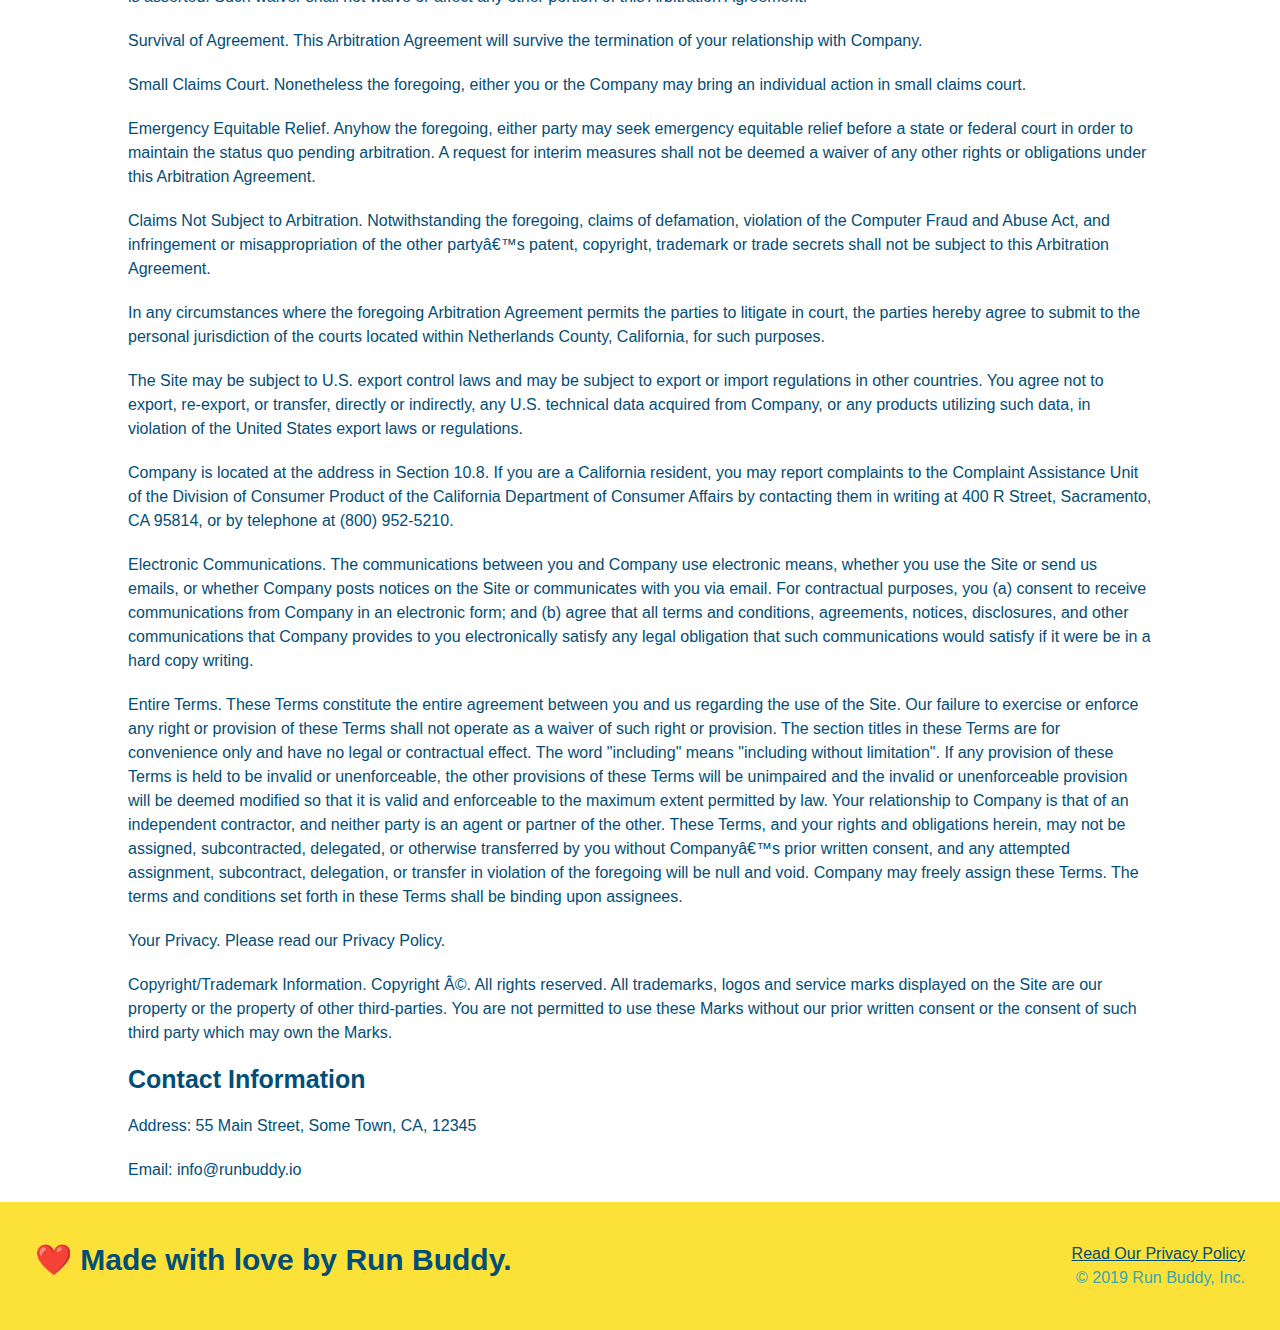
==== commit 253adedf: "media queries" ====
--- a/privacy-policy.html
+++ b/privacy-policy.html
@@ -2,6 +2,7 @@
 <html lang="en">
   <head>
     <meta charset="UTF-8" />
+    <meta name="viewport" content="width=device-width, initial-scale=1.0" />
     <title>Privacy Policy - Run Buddy</title>
     <link rel="stylesheet" href="./assets/css/style.css" />
     <link rel="stylesheet" href="./assets/css/secondary-styles.css" />
--- a/assets/css/style.css
+++ b/assets/css/style.css
@@ -1,104 +1,133 @@
+* {
+  box-sizing: border-box;
+  margin: 0;
+  padding: 0;
+}
+
 body {
-  /* more on this crazy alphanumerical value in a minute! */
   color: #39a6b2;
   font-family: Helvetica, Arial, sans-serif;
 }
-* {
-  margin: 0;
-  padding: 0;
-  box-sizing: border-box;
-}
-
-/* apply styles to <header> */
+
+
+/* HEADER / NAV BAR STYLES START */
+
 header {
   padding: 20px 35px;
   background-color: #39a6b2;
-}
+  display: flex;
+  justify-content: space-between;
+  flex-wrap: wrap;
+}
+
 header h1 {
   font-weight: bold;
+  margin: 0;
   font-size: 36px;
   color: #fce138;
-  margin: 0;
 }
 
 header a {
   text-decoration: none;
   color: #fce138;
 }
+
 header nav {
-  float: right;
   margin: 7px 0;
 }
-header nav ul li {
-  display: inline;
-}
+
+header nav ul {
+  display: flex;
+  flex-wrap: wrap;
+  justify-content: space-between;
+  align-items: center;
+  list-style: none;
+}
+
 header nav ul li a {
-  margin: 0 30px;
+  padding: 10px 15px;
   font-weight: lighter;
-  font-size: 22px;
-}
-header h1 {
-  font-weight: bold;
-  font-size: 36px;
-  color: #fce138;
-  margin: 0;
-  display: inline;
-}
+  font-size: 1.55vw;
+}
+
+/* HEADER / NAVBAR STYLES END */
+
+
+
+/* FOOTER STYLES START */
 footer {
   background: #fce138;
-  width: 100%;
   padding: 40px 35px;
-}
+  display: flex;
+  justify-content: space-between;
+  flex-wrap: wrap;
+  width: 100%;
+}
+
 footer h2 {
-  display: inline;
   color: #024e76;
   font-size: 30px;
   margin: 0;
 }
+
 footer div {
-  float: right;
   line-height: 1.5;
   text-align: right;
 }
+
 footer a {
   color: #024e76;
 }
+/* END FOOTER STYLES */
+
+/* STYLE ALL SECTION TAGS */
 section {
   padding: 60px;
 }
-/* Hero Style Start */
+
+/* HERO STYLES START */
 .hero {
-  background-image: url("../images/hero-bg.jpg");
-  height: 600px;
+  background-image: url('../images/hero-bg.jpg');
   background-size: cover;
   background-position: center;
-  position: relative;
-}
-.hero-form button {
-  color: #fce138;
-  background-color: #024e76;
-  border: none;
-  padding: 10px 20px;
-  font-size: 16px;
-}
-/* Hero Style End */
+  display: flex;
+  justify-content: center;
+  flex-wrap: wrap;
+  align-items: flex-start;
+}
+
+.hero-cta {
+  width: 35%;
+  text-align: right;
+  margin: 3.5%;
+  color: #fff;
+  font-size: 18px;
+  line-height: 1.2;
+}
+
+.hero-cta h2 {
+  font-style: italic;
+  font-size: 55px;
+  color: #fce138;
+}
+
 .hero-form {
   border: 3px solid #024e76;
   background-color: #fce138;
   padding: 20px;
-  width: 500px;
-  color: #024e76;
-  position: absolute;
-  bottom: 120px;
-  right: 140px; 
-}
+  color: #024e76;
+  width: 40%;
+  margin: 3.5%;
+}
+
 .hero-form h3 {
+  font-size: 24px;
   margin: 0;
-  font-size: 24px;
 }
 .hero-form p {
   margin: 5px 0 15px 0;
 }
+
 .form-input {
   border: 1px solid #024e76;
   display: block;
@@ -106,134 +135,346 @@
   font-size: 16px;
   color: #024e76;
   width: 100%;
-  margin-bottom: 15px;
-}
+  margin-bottom: 15px; 
+}
+
 .hero-form label {
   margin: 0 5px;
 }
-.intro {
+
+.hero-form button {
+  color: #fce138;
+  background-color: #024e76;
+  border: none;
+  padding: 10px 20px;
+  font-size: 16px;
+} 
+/* HERO STYLES END */
+
+
+/* SECTION TITLE STYLES START */
+.section-title {
+  font-size: 48px;
+  border-bottom: 3px solid;
+  color: #024e76;
+  padding-bottom: 20px;
   text-align: center;
-}
+  margin: 0 auto 35px auto;
+  width: 50%;
+}
+
+.primary-border {
+  border-color: #fce138;
+}
+
+.secondary-border {
+  border-color: #39a6b2;
+}
+/* SECTION TITLE STYLES END */
+
+/* WHAT WE DO STYLES */
+
 .intro p {
   line-height: 1.7;
   color: #39a6b2;
   width: 80%;
+  margin: 0 auto;
   font-size: 20px;
+  text-align: center;
+}
+/* WHAT YOU DO STYLES END */
+
+
+/* WHAT YOU DO STYLES START */
+.steps { 
+  background: #fce138;
+}
+
+.step {
+  margin: 50px auto;
+  padding-bottom: 50px;
+  width: 80%;
+  border-bottom: 1px solid #39a6b2;
+  display: flex;
+  flex-wrap: wrap;
+  align-items: center;
+  justify-content: space-between;
+}
+
+.step h3 {
+  color: #024e76;
+  font-size: 46px;
+  flex: 1 30%;
+}
+
+.step-info {
+  flex: 2 70%;
+  display: flex;
+  flex-wrap: wrap;
+  align-items: center;
+}
+
+.step-img {
+  flex: 1 12%;
+  margin-right: 20px;
+}
+
+.step-img img {
+  max-width: 100%;
+}
+
+.step-text {
+  flex: 12;
+}
+
+.step-text p {
+  color: #39a6b2;
+  font-size: 18px;
+}
+
+.step-text h4 {
+  font-size: 26px;
+  line-height: 1.5;
+  color: #024e76;
+}
+
+/* WHAT YOU DO STYLES END */
+
+/* MEET THE TRAINERS START */
+.trainers {
+  width: 100%;
   margin: 0 auto;
-}
-.steps {
-  text-align: center;
-  background: #fce138;
-}
-
-.section-title {
-  font-size: 55px;
-  color: #024e76;
-  margin-bottom: 35px;
-  padding: 0 100px 20px 100px;
-  display: inline-block;
-  border-bottom: 3px solid;
-}
-.primary-border {
-  border-color: #fce138;
-}
-.secondary-border {
-  border-color: #39a6b2;
-}
-.steps div {
-  margin-bottom: 80px;
-}
-.steps img {
-  width: 15%;
-  margin: 10px 0;
-}
-.steps h3 {
-  color: #024e76;
-  font-size: 46px;
-  margin-top: 10px;
-}
-.steps p {
-  color: #39a6b2;
-  font-size: 23px;
-}
-.steps span {
-  font-size: 38px;
-}
-.trainers {
-  text-align: center;
-}
+  display: flex;
+  flex-wrap: wrap;
+  justify-content: space-around;
+}
+
 .trainer {
-  overflow: auto;
-  width: 900px;
-  margin: 0 auto 30px auto;
+  margin: 20px;
+  flex: 1;
   background: #024e76;
   color: #fce138;
 }
+
 .trainer img {
-  width: 35%;
-  float: left;
+  width: 100%;
 }
 
 .trainer-bio {
-  padding: 35px;
-  float: left;
-  width: 65%;
-}
-.text-left {
-  text-align: left;
-}
-
-.text-right {
-  text-align: right;
-}
+  padding: 25px;
+  line-height: 1.3;
+}
+
 .trainer-bio h3 {
-  font-size: 32px;
-  margin-bottom: 8px;
+  font-size: 28px;
 }
 
 .trainer-bio h4 {
   font-weight: lighter;
-  font-size: 26px;
-  margin-bottom: 25px;
+  font-size: 22px;
+  margin-bottom: 15px;
 }
 
 .trainer-bio p {
   font-size: 17px;
-  line-height: 1.3;
-}
+}
+/* TRAINER STYLES END */
+
+/* REACH OUT STYLES START */
 .contact {
-  background-color: #024e76;
-  text-align: center;
-}
+  background: #024e76;
+}
+
 .contact h2 {
   color: #fce138;
 }
+
+.contact-info {
+  display: flex;
+  justify-content: space-between;
+  flex-wrap: wrap;
+}
+
+.contact-info > * {
+  flex: 1;
+  margin: 15px;
+}
+
 .contact-info iframe {
-  width: 400px;
   height: 400px;
 }
+
 .contact-info div {
-  width: 410px;
-  display: inline-block;
-  vertical-align: top;
-  text-align: left;
-  margin: 30px 0 0 60px;
   color: white;
-  
-}
-.contact-info div h3 {
+}
+
+.contact-info h3 {
   color: #fce138;
   font-size: 32px;
-  
-}
+}
+
 .contact-info p, .contact-info address {
   margin: 20px 0;
   line-height: 1.5;
-  font-size: 20px;
+  font-size: 16px;
   font-style: normal;
 }
+
+.contact-form input, .contact-form textarea {
+  border: 1px solid #024e76;
+  display: block;
+  padding: 7px 15px;
+  font-size: 16px;
+  color: #024e76;
+  width: 100%;
+  margin-bottom: 15px;
+  margin-top: 5px;
+}
+
+.contact-form button {
+  width: 100%;
+  border: none;
+  background: #fce138;
+  color: #024e76;
+  text-align: center;
+  padding: 15px 0;
+  font-size: 16px;
+}
+
 .contact-info a {
   color: #fce138;
 }
 
+
 /* REACH OUT STYLES END */
+
+/* UTILITIES */
+.text-left {
+  text-align: left;
+}
+
+.text-right {
+  text-align: right;
+}
+
+.flex-row {
+  display: flex;
+}
+
+
+
+
+
+
+
+
+
+
+@media screen and (max-width: 980px) {
+  header {
+    padding-bottom: 0;
+    justify-content: center;
+  }
+
+  header h1 {
+    width: 100%;
+    text-align: center;
+  }
+
+  header nav ul {
+    margin-top: 20px;
+    width: 100%;
+    justify-content: center;
+  }
+
+  header nav ul li a {
+    font-size: 20px;
+  }
+
+  footer h2, footer div {
+    text-align: center;
+    width: 100%;
+  }
+}
+.hero-cta, .hero-form {
+  width: 100%;
+}
+
+.hero-cta {
+  text-align: center;
+}
+.section-title {
+  width: 80%;
+}
+
+.trainer {
+  flex: 0 70%;
+}
+
+.contact-info iframe{
+  flex: 1 100%;
+}
+
+@media screen and (max-width: 768px) {
+  section {
+    padding: 30px 15px;
+  }
+}
+@media screen and (max-width: 768px) {
+
+  section {
+    padding: 30px 15px;
+  }
+
+  .step h3 {
+    flex: 1 100%;
+    text-align: center;
+  }
+
+  .step-info {
+    flex: 2 100%;
+    text-align: center;
+    justify-content: center;
+  }
+
+  .step-img {
+    flex: 0 32%;
+    margin-right: 0;
+    margin-top: 15px;
+    margin-bottom: 15px;
+  }
+
+  .step-text {
+    flex: 100%;  
+  }
+
+}
+@media screen and (max-width: 575px) {
+
+  .hero-form button {
+    width: 100%;
+  }
+
+  .section-title {
+    width: 95%;
+  }
+
+  .intro p {
+    width: 100%;
+  }
+
+  .trainer {
+    flex: 0 100%;
+  }
+
+  .contact-info {
+    text-align: center;
+  }
+
+  .contact-info > * {
+    flex: 0 100%;
+  }
+}
+.contact-form {
+  order: 3;
+}